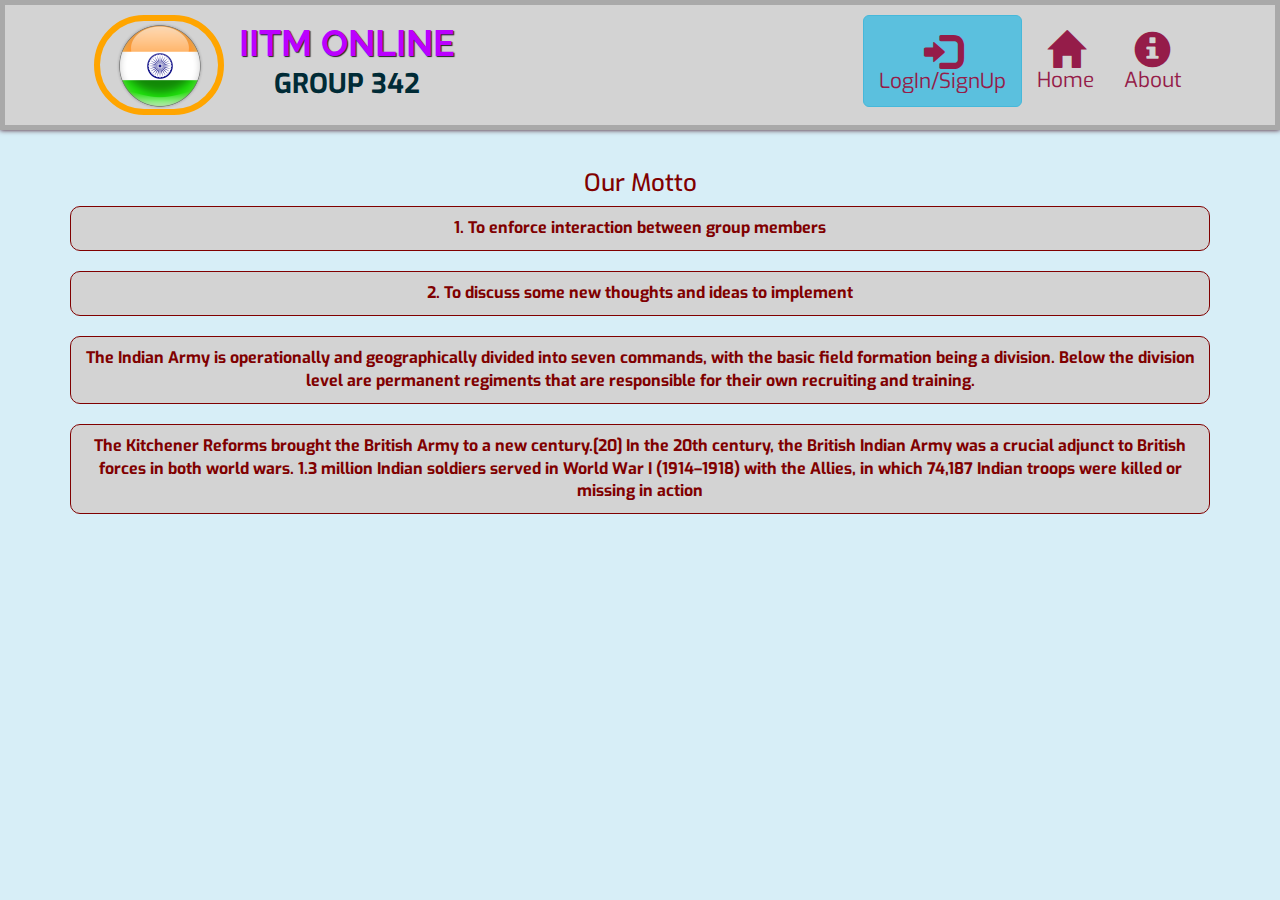
==== views/about.html @ 3db4bcc8 "Added members pages" ====
<!DOCTYPE html>
<html lang="en">
  <head>
    <meta charset="utf-8" />
    <meta http-equiv="X-UA-Compatible" content="IE=edge" />
    <meta name="viewport" content="width=device-width, initial-scale=1" />
    <title>Military Management</title>
    <link rel="shortcut icon" type="image/png" href="images/favicon2.png" />
    <link rel="stylesheet" type="text/css" href="../css/bootstrap.min.css" />
    <link rel="stylesheet" type="text/css" href="../css/styles.css" />
    <link rel="stylesheet" type="text/css" href="../css/about.css" />
    <link rel="preconnect" href="https://fonts.gstatic.com" />
    <link
      href="https://fonts.googleapis.com/css2?family=Exo:wght@300;400;500&display=swap"
      rel="stylesheet"
    />
    <link
      href="https://fonts.googleapis.com/css2?family=Raleway:wght@600&display=swap"
      rel="stylesheet"
    />
  </head>

  <body>
    <header>
      <nav id="header-nav" class="navbar navbar-default">
        <div class="container-fluid">
          <div class="navbar-header">
            <a href="../index.html" class="pull-left visible-md visible-lg">
              <div id="logo-img" alt="Logo image"></div>
            </a>

            <div class="navbar-brand">
              <h1>IITM Online</h1>
              <p><span>Group 342</span></p>
            </div>

            <button
              type="button"
              class="navbar-toggle collapsed"
              data-toggle="collapse"
              data-target="#collapsable-nav"
              aria-expanded="false"
            >
              <span class="sr-only">Toggle navigation</span>
              <span class="icon-bar"></span>
              <span class="icon-bar"></span>
              <span class="icon-bar"></span>
            </button>
          </div>
          <div id="collapsable-nav" class="collapse navbar-collapse">
            <ul id="nav-list" class="nav navbar-nav navbar-right">
              <li>
                <a href="../views/login.html" class="btn btn-info btn-lg">
                  <span class="glyphicon glyphicon-log-in"></span
                  ><br class="hidden-xs" />LogIn/SignUp</a
                >
              </li>
              <li>
                <a href="../index.html">
                  <span class="glyphicon glyphicon-home"></span
                  ><br class="hidden-xs" />
                  Home</a
                >
              </li>

              <li>
                <a href="../views/about.html">
                  <span class="glyphicon glyphicon-info-sign"></span
                  ><br class="hidden-xs" />
                  About</a
                >
              </li>
            </ul>
            <!-- #nav-list -->
          </div>
          <!-- .collapse .navbar-collapse -->
        </div>
        <!--Container-->
      </nav>
      <!--#header-nav -->
    </header>

    <section>
      <div class="container">
        <div class="text-center pt-5 pb-2">
          <h3>Our Motto</h3>
        </div>
        <div class="mx-2 mb-5 text-center points">
          1. To enforce interaction between group members
        </div>
        <div class="mx-2 mb-5 text-center points">
          2. To discuss some new thoughts and ideas to implement
        </div>
        <div class="mx-2 mb-5 text-center points">
          The Indian Army is operationally and geographically divided into seven
          commands, with the basic field formation being a division. Below the
          division level are permanent regiments that are responsible for their
          own recruiting and training.
        </div>
        <div class="mx-2 mb-5 text-center points">
          The Kitchener Reforms brought the British Army to a new century.[20]
          In the 20th century, the British Indian Army was a crucial adjunct to
          British forces in both world wars. 1.3 million Indian soldiers served
          in World War I (1914–1918) with the Allies, in which 74,187 Indian
          troops were killed or missing in action
        </div>
      </div>
    </section>

    <!-- jQuery (Bootstrap JS plugins depend on it) -->
    <script src="js/jquery-2.1.4.min.js"></script>
    <script src="js/bootstrap.min.js"></script>
    <script src="js/script.js"></script>
  </body>
</html>
---- css/styles.css ----
body {
    font-size: 16px;
    color: maroon;
    font-family: 'Exo', sans-serif;
    background-color: #d7eef7;
}
/**Header**/

.container-fluid {
    margin-left:5%;
    margin-right:5%;
}

#header-nav {
    background-color: lightgray;
    border-radius: 0;
    border-width: 5px;
    border-color:darkgray;
    box-shadow: 0 0 5px #3F0C1F;
}


#logo-img {
    background:url('../images/logo5.png') no-repeat;
    width: 130px;
    height: 100px;
    margin: 10px 15px 10px 10px;
    border-radius:57px;
    border: 6px solid orange;
}


.navbar-brand {
    padding-top:25px;
}

.navbar-brand h1 {
     font-family: 'Raleway', sans-serif;
     color: #b0f;
     font-size:2em;
     text-transform:uppercase;
     font-weight: bold;
     text-shadow: 1px 1px 1px #222;
     margin-top: 0;
     margin-bottom:0;
     line-height:0.75;
}

.navbar-brand a:hover, .navbar-brand a:focus {
     text-decoration:none;
}

.navbar-brand p {
    font-size:1.5em;
    color:#002B36;
    text-transform: uppercase;
    text-align:center;
    margin-top: 15px;
    font-weight: bold;
}

.navbar-brand p span {
  vertical-align: middle;
}

#nav-list {
  margin-top: 10px;
}
#nav-list a {
  color: #951C49;
  font-size:1.3em;
  text-align: center;
}
#nav-list a:hover {
  background: #E7E7E7;
}
#nav-list a span {
  font-size: 1.8em;
}

.navbar-header button.navbar-toggle, .navbar-header .icon-bar {
  border: 1px solid #61122f;
}

.navbar-header button.navbar-toggle {
  clear: both;
/*  margin-top: -30px;*/
}
/* END HEADER */

/* HOME PAGE */

.container-fluid {
  margin:0;
}

.container-fluid .jumbotron{
  border-radius:0;
  opacity:1;
  padding:10px;
  margin:0;
  width: 1500px;
  box-shadow: 0 0 20px #3F0C1F;
  border: 2px solid #3F0C1F;
}

h2 {
  text-align:center;
  font-family: Arial, Helvetica, sans-serif;
  font-size:200%;
  padding:0;
  text-shadow: 2px 0 #888888;
  margin: 0;
}

h4 {
  text-align:center;
  text-align:top;
  font-family: Arial, Helvetica, sans-serif;
  font-size:180%;
  color: darkgreen;
  text-shadow: 2px 2px white;
  padding:0;
  margin: 0;
}

/* END HOME PAGE */


/********** Large devices only **********/
@media (min-width: 1200px) {
    .container-fluid .jumbotron {
    background: url('../images/jumbotron-1200-1.jpg') no-repeat;
    height: 900px;
}

/********** Medium devices only **********/
@media (min-width: 992px) and (max-width: 1199px) {
  /* Header */
  #logo-img {
    background: url('../images/logo.jpg') no-repeat;
    width: 100px;
    height: 100px;
    margin: 5px 5px 5px 0;
  }
  /* End Header */

   /* Home Page */
  .container .jumbotron {
    background: url('../images/jumbotron-992-1.jpg') no-repeat;
    height: 558px;
  }
  /* End Home Page */
}

/********** Small devices only **********/
@media (min-width: 768px) and (max-width: 991px) {
      /* Home Page */
  .container .jumbotron {
    background: url('../images/jumbotron-992-2.jpg') no-repeat;
    height: 432px;
  }
  /* End Home Page */
}

/********** Extra small devices only **********/
@media (max-width: 767px) {
  /* Header */
  .navbar-brand {
    padding-top: 10px;
    height: 80px;
  }
  .navbar-brand h1 { 
    padding-top: 10px;
    font-size: 5vw;/*  1vw = 1%viewport width */ 
  }
  .navbar-brand p {
    font-size: .6em;
    margin-top: 12px;
  }
  
  #collapsable-nav a { /* Collapsed nav menu text */
    font-size: 1.2em;
    vertical-align:center;
    font-weight:bold;
  }
  #collapsable-nav a span { /* Collapsed nav menu glyph */
    font-size: 1em;
    margin-right: 5px;
  }
/*End of Header*/

  /* Home Page */
  .container .jumbotron {
    margin-top: 30px;
    padding: 0;
  }

}

.card {
  box-shadow: 0 4px 8px 0 rgba(0,0,0,0.2);
  transition: 0.3s;
  width: 40%;
}

.card:hover {
  box-shadow: 0 8px 16px 0 rgba(0,0,0,0.2);
}

/* cards styling */

.card:hover{
  transform:scale(1.05);
}
.card1:hover{
  transform:scale(1.05);
}

.card1 {
	font-family: "Times New Roman", Times, serif;font-size:16px;
  box-shadow: 0 4px 8px 0 rgba(0, 0, 0, 0.2);
  max-width: 18%;
  margin: auto;
  text-align: center;
  border: 1.5px solid maroon;
  background-color: lightgray;
  float: left;
  border: 3px solid #000000;
  padding:0;
  margin-left:1.5%;
  background-color: lightgray;
  width:50%;
}

.card {
  font-family: Arial, Helvetica, sans-serif;font-size:20px;
  box-shadow: 0 4px 8px 0 rgba(0, 0, 0, 0.2);
  max-width: 500px;
  margin: auto;
  text-align: center;
  border: 1.5px solid maroon;
  background-color: lightgray;
  float: left;
  border: 3px solid #000000;
  padding:0;
  margin:1.5%;
  background-color: lightgray;
  width:50%;
}



.title {
  color: green;
  font-weight : bold;
  margin-right: 80px;
  font-size: 20px;
}

button {
  border: 1.5px solid maroon;
  color: maroon;
  background-color: lightgray;
  padding: 8px;
  text-align: center;
  cursor: pointer;
  width: 49%;
  font-size: 18px;
}

a {
  text-decoration: none;
  font-size: 22px;
  color: black;
}

button:hover, a:hover {
  opacity: 0.9;
  border: 1.5px solid  lightgray;
  color:  lightgray;
  background-color: maroon;
}

h4 {
  text-align:center;
  font-family: Arial, Helvetica, sans-serif;
  font-size:130%;
  padding:0;
  margin: 0;
  color:Black;
  background-color : #f1f1f1; 
  border-color: #800000;  
  border-width: .25em;  
  border-style: double;  
}

h4::selection {
  text-decoration: none;
  background-color: #b0f;
  text-shadow: none;

}
.rank {
	text-align : left;
	float: left;
	margin-left : 60px;
}

img {
  max-width: 160px;
  max-height: 200px;
}

.footer {
  float:inherit;
}
---- css/about.css ----
body {
  font-size: 16px;
  color: maroon;
  font-family: "Exo", sans-serif;
  background-color: #d7eef7;
}
/**Header**/

.container-fluid {
  margin-left: 5%;
  margin-right: 5%;
}

#header-nav {
  background-color: lightgray;
  border-radius: 0;
  border-width: 5px;
  border-color: darkgray;
  box-shadow: 0 0 5px #3f0c1f;
}

#logo-img {
  background: url("../images/logo5.png") no-repeat;
  width: 130px;
  height: 100px;
  margin: 10px 15px 10px 10px;
  border-radius: 57px;
  border: 6px solid orange;
}

.navbar-brand {
  padding-top: 25px;
}

.navbar-brand h1 {
  font-family: "Raleway", sans-serif;
  color: #b0f;
  font-size: 2em;
  text-transform: uppercase;
  font-weight: bold;
  text-shadow: 1px 1px 1px #222;
  margin-top: 0;
  margin-bottom: 0;
  line-height: 0.75;
}

.navbar-brand a:hover,
.navbar-brand a:focus {
  text-decoration: none;
}

.navbar-brand p {
  font-size: 1.5em;
  color: #002b36;
  text-transform: uppercase;
  text-align: center;
  margin-top: 15px;
  font-weight: bold;
}

.navbar-brand p span {
  vertical-align: middle;
}

/* about us styles */
.points {
  background: lightgray;
  padding: 10px 10px 10px 10px;
  border-radius: 10px;
  border: 1.5px solid maroon;
  margin-bottom: 20px;
  font-weight: bold;
}
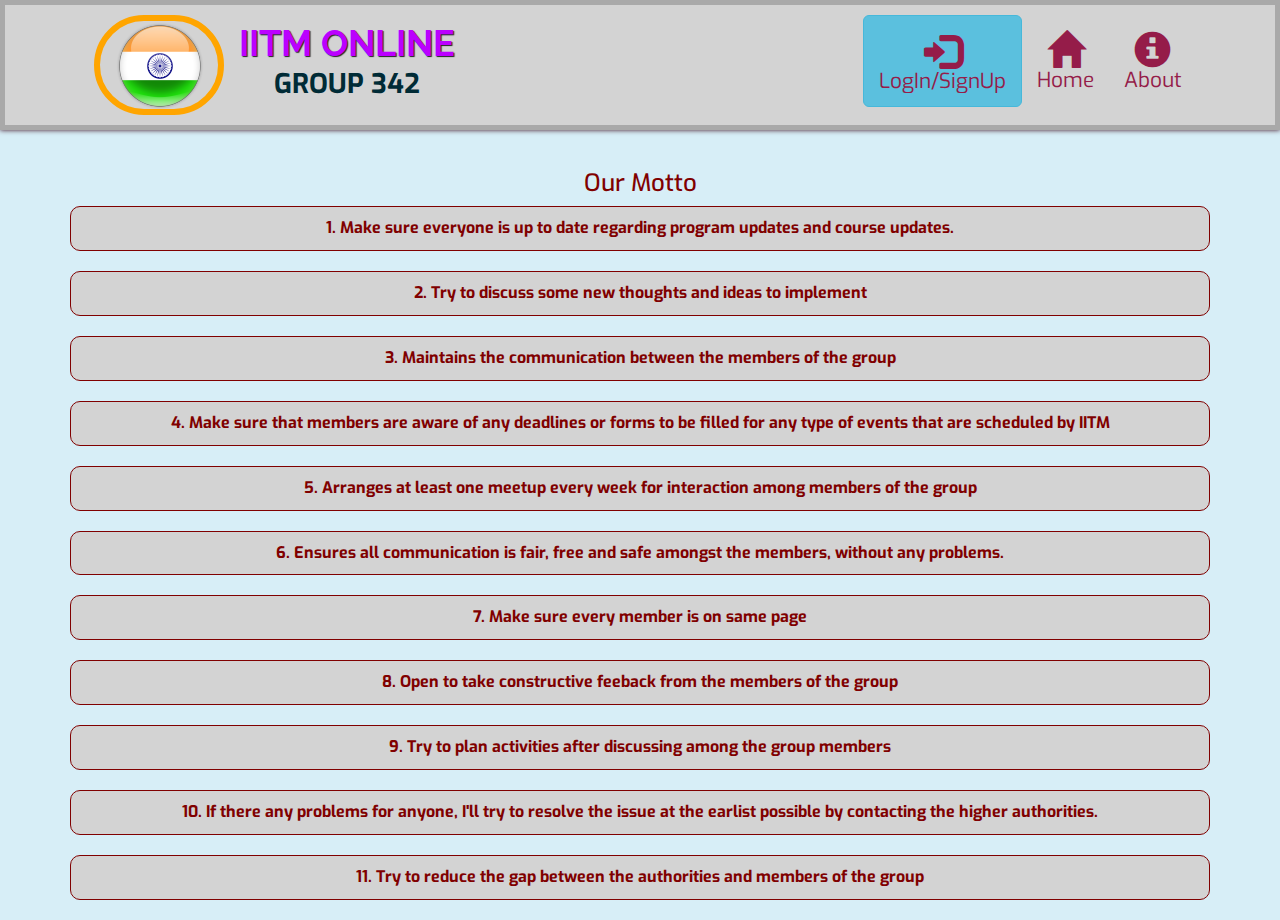
==== commit d5ec9b03: "Renamed pages" ====
--- a/views/about.html
+++ b/views/about.html
@@ -4,7 +4,7 @@
     <meta charset="utf-8" />
     <meta http-equiv="X-UA-Compatible" content="IE=edge" />
     <meta name="viewport" content="width=device-width, initial-scale=1" />
-    <title>Military Management</title>
+    <title>IITM G 342</title>
     <link rel="shortcut icon" type="image/png" href="images/favicon2.png" />
     <link rel="stylesheet" type="text/css" href="../css/bootstrap.min.css" />
     <link rel="stylesheet" type="text/css" href="../css/styles.css" />
@@ -86,23 +86,43 @@
           <h3>Our Motto</h3>
         </div>
         <div class="mx-2 mb-5 text-center points">
-          1. To enforce interaction between group members
+          1. Make sure everyone is up to date regarding program updates and
+          course updates.
         </div>
         <div class="mx-2 mb-5 text-center points">
-          2. To discuss some new thoughts and ideas to implement
+          2. Try to discuss some new thoughts and ideas to implement
         </div>
         <div class="mx-2 mb-5 text-center points">
-          The Indian Army is operationally and geographically divided into seven
-          commands, with the basic field formation being a division. Below the
-          division level are permanent regiments that are responsible for their
-          own recruiting and training.
+          3. Maintains the communication between the members of the group
         </div>
         <div class="mx-2 mb-5 text-center points">
-          The Kitchener Reforms brought the British Army to a new century.[20]
-          In the 20th century, the British Indian Army was a crucial adjunct to
-          British forces in both world wars. 1.3 million Indian soldiers served
-          in World War I (1914–1918) with the Allies, in which 74,187 Indian
-          troops were killed or missing in action
+          4. Make sure that members are aware of any deadlines or forms to be
+          filled for any type of events that are scheduled by IITM
+        </div>
+        <div class="mx-2 mb-5 text-center points">
+          5. Arranges at least one meetup every week for interaction among
+          members of the group
+        </div>
+        <div class="mx-2 mb-5 text-center points">
+          6. Ensures all communication is fair, free and safe amongst the
+          members, without any problems.
+        </div>
+        <div class="mx-2 mb-5 text-center points">
+          7. Make sure every member is on same page
+        </div>
+        <div class="mx-2 mb-5 text-center points">
+          8. Open to take constructive feeback from the members of the group
+        </div>
+        <div class="mx-2 mb-5 text-center points">
+          9. Try to plan activities after discussing among the group members
+        </div>
+        <div class="mx-2 mb-5 text-center points">
+          10. If there any problems for anyone, I'll try to resolve the issue at
+          the earlist possible by contacting the higher authorities.
+        </div>
+        <div class="mx-2 mb-5 text-center points">
+          11. Try to reduce the gap between the authorities and members of the
+          group
         </div>
       </div>
     </section>
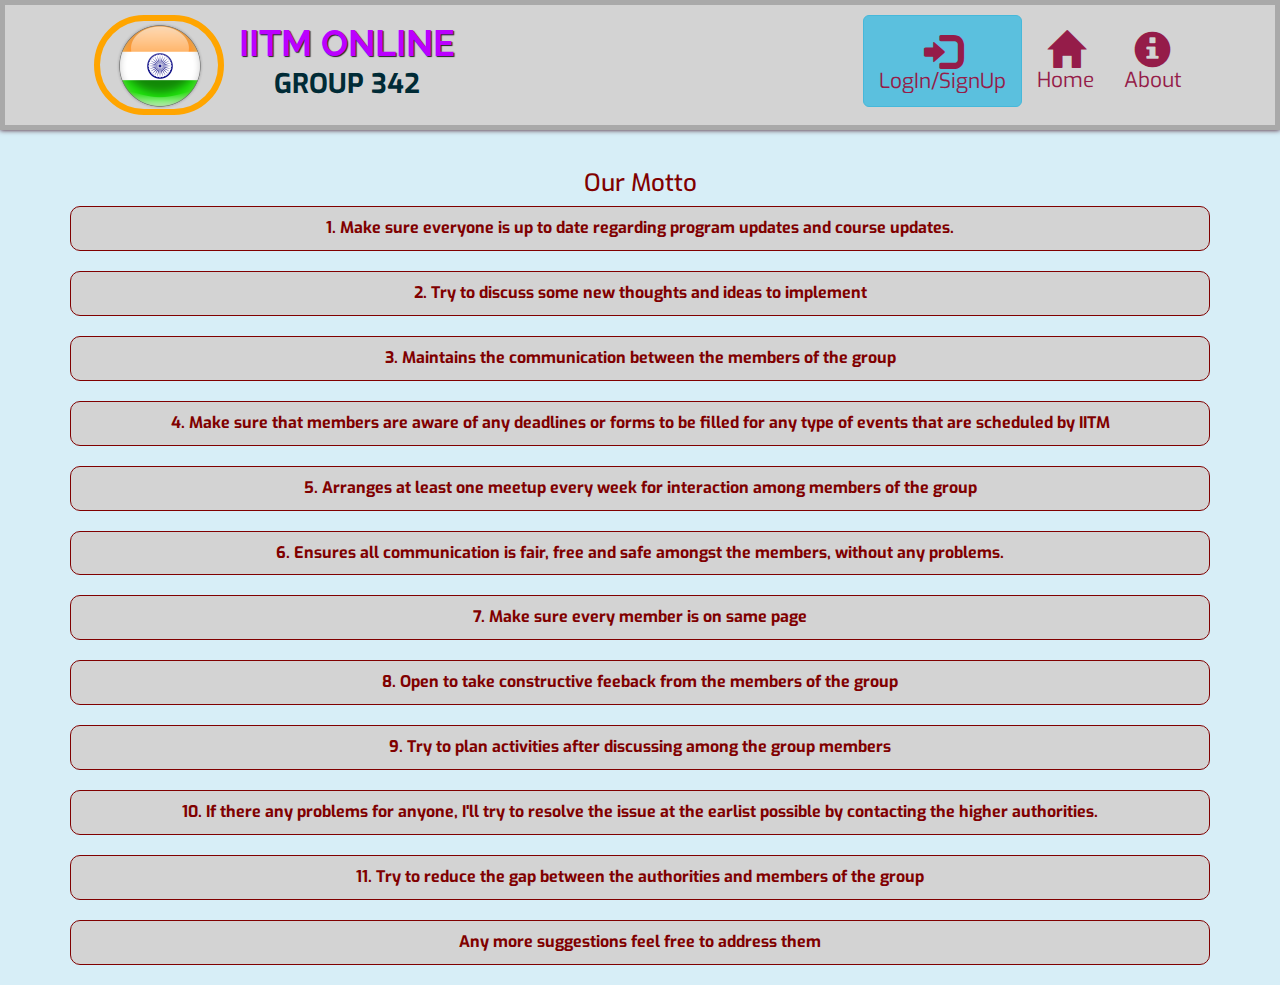
==== commit 25a3122d: "Renamed pages" ====
--- a/views/about.html
+++ b/views/about.html
@@ -124,6 +124,9 @@
           11. Try to reduce the gap between the authorities and members of the
           group
         </div>
+        <div class="mx-2 mb-5 text-center points">
+          Any more suggestions feel free to address them
+        </div>
       </div>
     </section>
 
